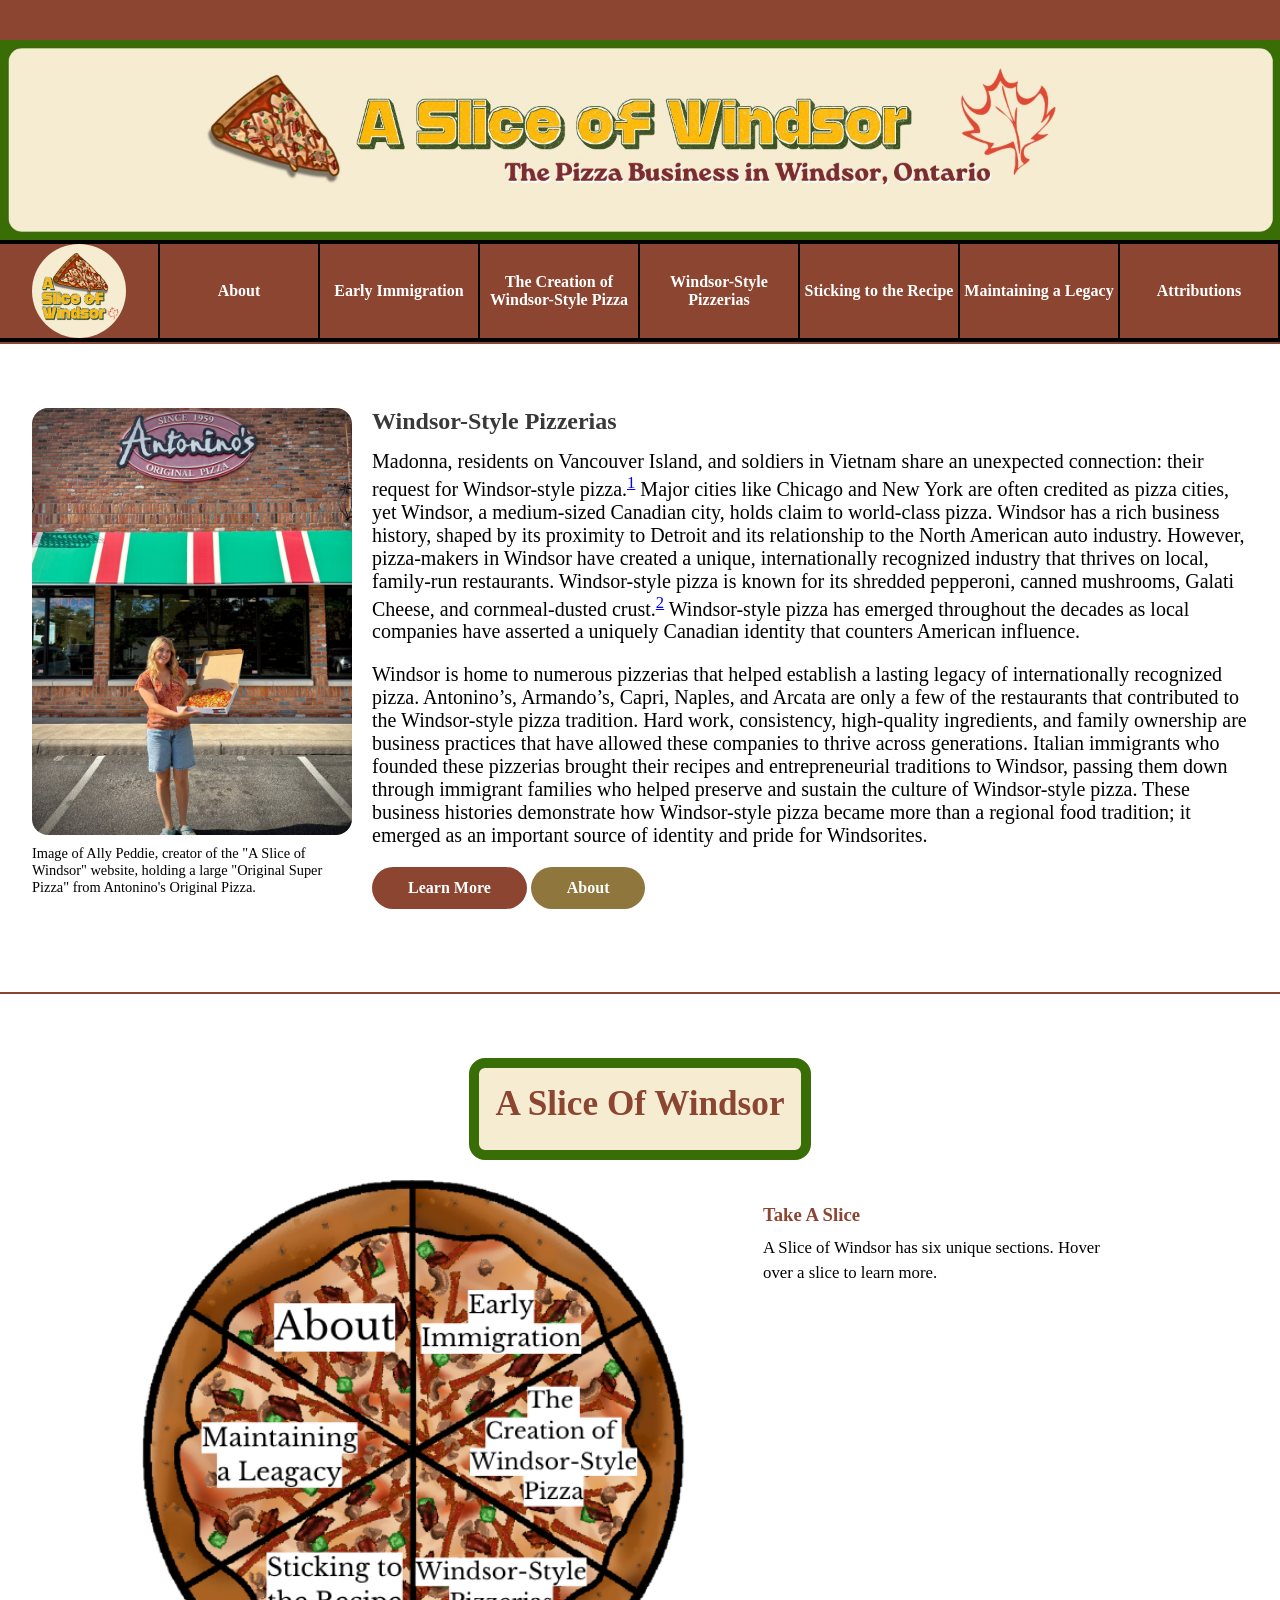
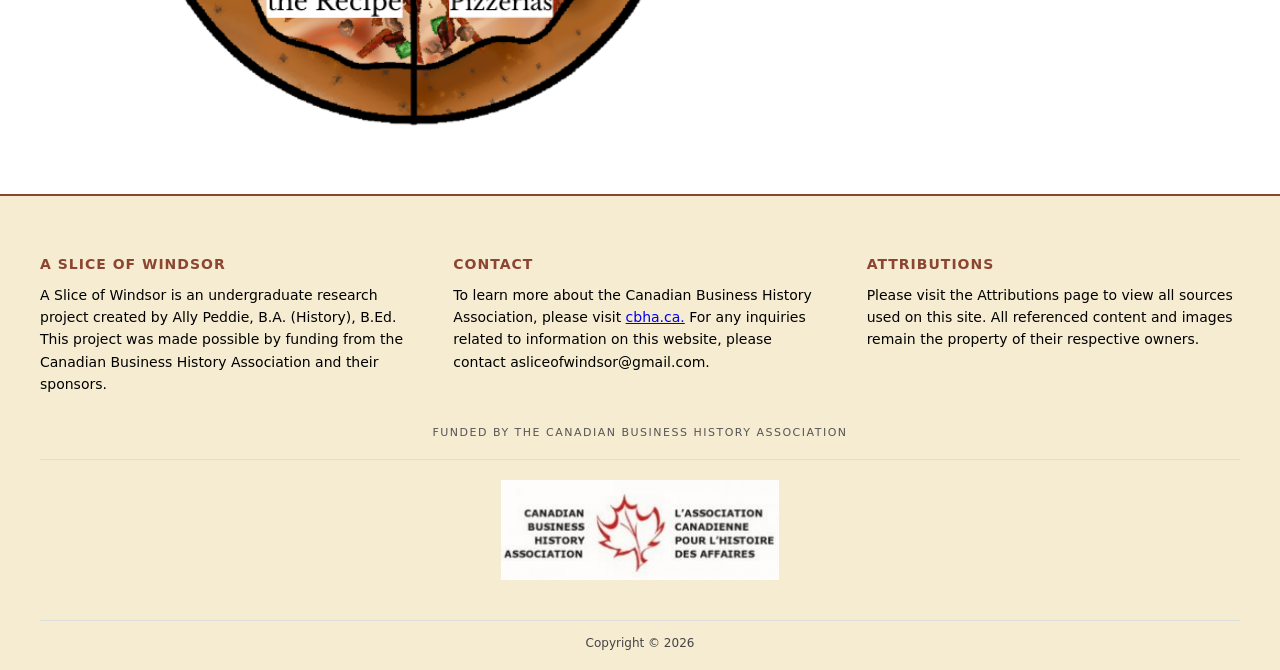
==== index.html @ 0c95266c "Revise project description in footer Updated project description for clarity and attribution." ====
<!DOCTYPE html>
<html lang="en">
<head>
    <meta charset="UTF-8">
    <meta name="viewport" content="width=device-width, initial-scale=1.0">
    <title>Slice of Windsor</title>
    <link rel="stylesheet" href="style.css">
</head>

<body>
 <header>
  <div class="top-spacer-bar"></div>

<img src="images/banner.jpeg" alt="Slice of Windsor Banner" class="banner-img">
 </header>

<nav class="site-header">
<ul>
<li>
    <a href="index.html" class="logo-link">
        <img src="images/Nav Logo.jpeg" alt="A Slice of Windsor Logo" class="nav-logo">
    </a>
</li>
            <li><a href="about.html">About</a></li>
            <li><a href="Early Immigration.html">Early Immigration</a></li>
            <li><a href="The Creation of Windsor-Style Pizza.html">The Creation of Windsor-Style Pizza</a></li>
            <li><a href="Windsor-Style Pizzerias.html">Windsor-Style Pizzerias</a></li>
            <li><a href="Sticking to the Recipe.html">Sticking to the Recipe</a></li>
            <li><a href="Maintaining a Legacy.html">Maintaining a Legacy</a></li>
            <li><a href="Attributions.html">Attributions</a></li>
</ul>
</nav>

<div class="header-line"></div>

<section class="intro-section">            
    <div class="flex-container">
<div class="image-column">
      <div class="image-block">
<img src="images/AllyPizza1.JPG"
alt="Ally Holding Pizza
class="side-image">

<p class="caption">
Image of Ally Peddie, creator of the "A Slice of Windsor" website, holding a large "Original Super Pizza" from Antonino's Original Pizza.
</p>
</div>
</div>
      
        <div class="text-container">
            <h2>Windsor-Style Pizzerias</h2>
                        <p>Madonna, residents on Vancouver Island, and soldiers in Vietnam share an unexpected connection: their request for Windsor-style pizza.<sup id="ref1"><a href="Attributions.html#footnote1">1</a></sup> Major cities like Chicago and New York are often credited as pizza cities, yet Windsor, a medium-sized Canadian city, holds claim to world-class pizza. Windsor has a rich business history, shaped by its proximity to Detroit and its relationship to the North American auto industry. However, pizza-makers in Windsor have created a unique, internationally recognized industry that thrives on local, family-run restaurants. Windsor-style pizza is known for its shredded pepperoni, canned mushrooms, Galati Cheese, and cornmeal-dusted crust.<sup id="ref2"><a href="Attributions.html#footnote2">2</a></sup>  Windsor-style pizza has emerged throughout the decades as local companies have asserted a uniquely Canadian identity that counters American influence.</p>

            <p>
               Windsor is home to numerous pizzerias that helped establish a lasting legacy of internationally recognized pizza. Antonino’s, Armando’s, Capri, Naples, and Arcata are only a few of the restaurants that contributed to the Windsor-style pizza tradition. Hard work, consistency, high-quality ingredients, and family ownership are business practices that have allowed these companies to thrive across generations. Italian immigrants who founded these pizzerias brought their recipes and entrepreneurial traditions to Windsor, passing them down through immigrant families who helped preserve and sustain the culture of Windsor-style pizza. These business histories demonstrate how Windsor-style pizza became more than a regional food tradition; it emerged as an important source of identity and pride for Windsorites.
            </p>
          <a href= "" class="cta-button">Learn More</a>
            <a href="#about" class="cta-button secondary">About</a>
        </div>
    </div>
</section>

<div class="header-line"></div>
 
<section>
    <div class="flex-container">
        <div class="interactive-pizza-container">
            <h2>A Slice Of Windsor</h2>
        </div>

<div class="pizza-layout">

  <!-- PIZZA -->
  <div class="pizza-container">

    <!-- Pizza Image -->
    <img src="images/Pizza interact.png" alt="Pizza" class="pizza-img">

   <!-- SVG Overlay -->
<svg class="pizza-overlay" viewBox="0 0 200 200" preserveAspectRatio="xMidYMid meet">

  <path class="slice" data-info="Early Immigration"
    d="M100 100 L100 0 A100 100 0 0 1 186 50 Z" />

  <path class="slice" data-info="The Creation of Windsor-Style Pizzas"
    d="M100 100 L186 50 A100 100 0 0 1 186 150 Z" />

  <path class="slice" data-info="Windsor-Style Pizzerias"
    d="M100 100 L186 150 A100 100 0 0 1 100 200 Z" />

  <path class="slice" data-info="Sticking to the Recipe"
    d="M100 100 L100 200 A100 100 0 0 1 14 150 Z" />

  <path class="slice" data-info="Maintaining a Legacy"
    d="M100 100 L14 150 A100 100 0 0 1 14 50 Z" />

  <path class="slice" data-info="About"
    d="M100 100 L14 50 A100 100 0 0 1 100 0 Z" />

</svg>
  </div>

<!-- INFO PANEL -->
<div class="info-panel">
  <h3 id="info-title">Take A Slice</h3>

  <p id="info-text">
    A Slice of Windsor has six unique sections. Hover over a slice to learn more.
  </p>

  <a id="info-button" href="#" class="cta-button" style="display:none;">
    Learn More
  </a>
</div>
</section>


<footer class="site-footer">

    <div class="footer-container">

        <!-- COLUMN 1 -->
        <div class="footer-column">
            <h4>A Slice of Windsor</h4>
            <p>
                A Slice of Windsor is an undergraduate research project created by Ally Peddie, B.A. (History), B.Ed. This project was made possible by funding from the Canadian Business History Association and their sponsors.
            </p>
        </div>
  <!-- COLUMN 3 -->
        <div class="footer-column">
            <h4>Contact</h4>
            <p>
              To learn more about the Canadian Business History Association, please visit <a href="https://www.cbha.ca/"> cbha.ca.</a> For any inquiries related to information on this website, please contact asliceofwindsor@gmail.com. 
            </p>
        </div>
        <!-- COLUMN 3 -->
        <div class="footer-column">
            <h4>Attributions</h4>
            <p>
          Please visit the Attributions page to view all sources used on this site. All referenced content and images remain the property of their respective owners.
            </p>
        </div>

    </div>

<div class="footer-funding">
    Funded by the Canadian Business History Association
</div>


<div class="footer-logos">

    <img src="images/CBHA.jpg" alt="Canadian Business History Association logo" class="footer-logo">


</div>

    <div class="footer-bottom">
        <p>Copyright © 2026</p>
    </div>

</footer>

<script>
const sliceContent = {
  "Early Immigration": {
    title: "Early Immigration",
    text: "In the late nineteenth and early twentieth centuries, Italian families came to Windsor in search of labour. These newcomers established tight-knit communities, family businesses, and shared traditions to survive economic uncertainty and discrimination.",
    link: "Early Immigration.html"
  },
  "The Creation of Windsor-Style Pizzas": {
    title: "The Creation of Windsor-Style Pizzas",
    text: "Prior to World War II Windosr had various Italian restaurants, clubs, and businesses. Some restaurants that were opened even served Pizza. However, it was not until after World War II that Italian immigration to Windsor rapidly increased. With the new wave of immigrants, a new industry was born.",
    link: "The Creation of Windsor-Style Pizza.html"
  },
  "Windsor-Style Pizzerias": {
    title: "Windsor-Style Pizzerias",
    text: "Following the success of Volcanos Pizzeria, many pizzerias appeared in Windsor. Some of the historic pizzerias in Windsor include Capri, Armando, Arcata, Naples, and Francos. The following section details the history of the pizza businesses that helped shape Windsor's pizza industry today. This section will detail the start of the businesses, who operated them, what made them unique, what contributed to their success, and their debated histories.",
  link: "Windsor-Style Pizzerias.html"
  },
  "Sticking to the Recipe": {
    title: "Sticking to the Recipe",
    text: "Large pizza chains often dominate local markets, but in Windsor, local pizzerias have resisted expansions for decades. “Sticking to the Recipe” explains how Windsor-style pizzerias compete in a market alongside multi-million-dollar corporations.",
    link: "Sticking to the Recipe.html"
  },
  "Maintaining a Legacy": {
    title: "Maintaining a Legacy",
    text: "Today, Windsor-style pizza represents more than food. It symbolizes family labour, cultural memory, and resistance to American commercial dominance in a border city.",
    link: "Maintaining a Legacy.html"
  },
  "About": {
    title: "About This Project",
    text: "A Slice of Windsor explores the history of the Windsor-style pizza industry. This page introduces the project's origins and explains what Windsor-style pizza is.",
    link: "about.html"
  }
};

const slices = document.querySelectorAll(".slice");
const infoTitle = document.getElementById("info-title");
const infoText = document.getElementById("info-text");
const infoButton = document.getElementById("info-button");

slices.forEach(slice => {
  slice.addEventListener("click", () => {
    const content = sliceContent[slice.dataset.info];
    if (content) {
      infoTitle.textContent = content.title;
      infoText.textContent = content.text;
      infoButton.href = content.link;
      infoButton.style.display = "inline-block";
    }
  });
});
</script>


</body>

</html>
---- style.css ----
@import url('https://fonts.googleapis.com/css2?family=Libre+Baskerville:ital,wght@0,400..700;1,400..700&display=swap');

/* =========================
   VARIABLES
========================= */
:root {
    --base-color: #ffffff; 
    --text-color: #000000;
    --primary-color: #8B4531;
    --secondary-color: #8f763c;
    --color-1: #ffffff;
}

/* =========================
   RESET
========================= */
* {
    margin: 0;
    padding: 0;
    box-sizing: border-box;
}

/* =========================
   GLOBAL
========================= */
html {
    font-family: 'Avenir', serif;
    color: var(--text-color);
}

body {
    margin: 0;        /* IMPORTANT: removes side gaps */
    padding: 0;
    background-color: #fff;
    text-align: left;
}

/* =========================
   FULL WIDTH HEADER SYSTEM
========================= */
header {
    width: 100%;
    margin: 0;
    padding: 0;

    border-radius: 0; /* prevents “boxed” look */
}

/* Banner FULL BLEED */

.banner-img {
    width: 100%;
    height: auto;
    display: block;
}




/* NAV FULL BLEED */
nav {
    width: 100vw;
    margin: 0;

    background-color: #8B4531;
    border-top: 4px solid black;
    border-bottom: 4px solid black;

    margin-left: calc(50% - 50vw);
}

nav ul {
    display: flex;
    flex-wrap: wrap;
    list-style: none;
    margin: 0;
    padding: 0;
    width: 100%;
}

nav li {
    flex: 1;
    display: flex;
    align-items: center;
    justify-content: center;

    border-right: 2px solid black;
}

nav li:first-child {
    margin-right: auto;
    font-weight: bold;
}

nav a {
    display: block;
    width: 100%;
    text-align: center;

    text-decoration: none;
    color: white;
    font-weight: 700;
}

nav a:hover {
    text-decoration: underline;
}

/* MOBILE NAV */
@media (max-width: 900px) {
    nav li {
        min-width: 100%;
        border-right: none;
        border-bottom: 2px solid black;
    }

    nav li:first-child {
        margin-right: 0;
    }
}

/* =========================
   MAIN LAYOUT CONTAINER
========================= */
header,
section {
    width: min(95em, 100%);
    margin: 2rem auto;
    padding: 2rem;

    background-color: var(--color-1);
    border-radius: 1em;
}

/* =========================
   FLEX LAYOUT BASE
========================= */
.flex-container {
    display: flex;
    flex-wrap: wrap;
    gap: 20px;
    align-items: flex-start;
    justify-content: center;
}

.text-container {
    flex: 1;
}

/* =========================
   TYPOGRAPHY
========================= */
h1 {
    font-size: 2.5rem;
    color: #393939
}

h2 {
    margin-bottom: 10px;
  font-family: 'Times', Times, serif;
  font-weight: bold;
  color: #393939;
}

.text-container p {
    margin: 0.75em 0 1em;
    font-size: 1.25rem;
}

/* =========================
   BUTTONS
========================= */
.cta-button {
    display: inline-block;
    text-decoration: none;

    color: white;
    background-color: var(--primary-color);

    padding: 0.75em 2.25em;
    border-radius: 5em;
    font-weight: 600;
}

.secondary {
    background-color: var(--secondary-color);
}

/* =========================
   IMAGE STYLES
========================= */
.side-image {
    width: 300px;
    height: auto;
}

/* =========================
   INTERACTIVE PIZZA
========================= */
.interactive-pizza-container {
    padding: 1em;
    background-color: #f6ecd2;
    border: 10px solid #396d05;
    border-radius: 1em;

    text-align: center;
}

.interactive-pizza-container h2 {
    font-size: 2.2rem;
    font-weight: 800;
    color: var(--primary-color);
}

/* SVG */
svg {
    display: block;
}

.slice {
    fill: rgba(255,255,255,0);
    stroke: transparent;
    cursor: pointer;

    transition: fill 0.25s ease, transform 0.25s ease;
    transform-box: fill-box;
    transform-origin: center;
}

.slice:hover {
    fill: rgba(255,255,255,0.311);
    transform: scale(1.03);
}

.slice-text {
    font-size: 10px;
    fill: #000;
    text-anchor: middle;
    pointer-events: none;
    font-weight: bold;
}

/* =========================
   PIZZA LAYOUT
========================= */
.pizza-layout {
    display: flex;
    justify-content: center;
    align-items: flex-start;
    gap: 3em;
    flex-wrap: nowrap;
}

.pizza-container {
    position: relative;
    width: 55vw;
    max-width: 550px;
    aspect-ratio: 1 / 1;
}

.pizza-img,
.pizza-overlay {
    position: absolute;
    inset: 0;
    width: 100%;
    height: 100%;
}

/* INFO PANEL */
.info-panel {
    flex: 0 1 400px;
    background-color: var(--color-2);
    padding: 1.5em;
    border-radius: 1em;
}

.info-panel h3 {
    margin-bottom: 0.5em;
    color: var(--primary-color);
}

.info-panel p {
    font-size: 1.05rem;
    line-height: 1.5;
}

/* =========================
   EARLY IMMIGRATION SECTION
========================= */
.Early-Immigration .side-image {
    width: 320px;
    border-radius: 1em;
}

.Early-Immigration .caption {
    font-size: 0.9rem;
    margin-top: 10px;
}

/* =========================
   IMAGE COLUMN SYSTEM
========================= */
.image-column {
    display: flex;
    flex-direction: column;
    align-items: flex-start;
    max-width: 320px;
}

.image-block {
    margin-bottom: 2em;
}

.image-block img {
    width: 100%;
    height: auto;
    display: block;
    border-radius: 1em;
}

.caption {
    margin-top: 10px;
    font-size: 0.9rem;
}

/* =========================
   FINAL SECTION OVERRIDES
========================= */
.final-section .flex-container {
    align-items: stretch;
    gap: 30px;
}

.final-section .text-container {
    justify-content: center;
}

.final-section .image-column {
    flex: 1.3;
    max-width: none;
}

/* =========================
   SECTION 10 LAYOUT
========================= */
.section10-container {
    display: flex;
    gap: 40px;
    align-items: flex-start;
}

.section10-container .text-container {
    flex: 1;
}

.section10-container .image-column {
    display: flex;
    flex-direction: row;
    gap: 25px;
    flex: 1.6;
    max-width: none;
}

.section10-container .image-block {
    flex: 1;
}

.section10-container .image-block img {
    width: 100%;
}

/* =========================
   FULL BLEED HEADER FIX
========================= */
header {
    width: 100vw;
    margin: 0;
    padding: 0;
    border-radius: 0;

    margin-left: calc(50% - 50vw);
}

.site-header {
    position: sticky;
    top: 0;
    z-index: 1000;
}
.intro-section {
    scroll-margin-top: 140px;
}
.scroll-spacer {
    height: 100px; /* match your sticky header height */
}
.scroll-spacer1 {
    height: 25px; /* match your sticky header height */
}
.header-line {
    height: 2px;
    background: #8B4531;
    width: 100%;
}

.site-footer {
    background-color: #f6ecd2;
    color: #000;
        padding: 60px 40px 20px;
    font-family: system-ui, -apple-system, "Segoe UI", Arial, sans-serif;
    border-top: 2px solid #8B4531;
}

.footer-container {
    display: flex;
    justify-content: space-between;
    gap: 40px;
    max-width: 1200px;
    margin: 0 auto;
    flex-wrap: wrap;
}

.footer-column {
    flex: 1;
    min-width: 220px;
}

.footer-column h4 {
    font-size: 14px;
    text-transform: uppercase;
    margin-bottom: 12px;
    letter-spacing: 1px;
    color: #8B4531;
}

.footer-column p {
    font-size: 14px;
    line-height: 1.6;
}

.footer-column ul {
    list-style: none;
    padding: 0;
}

.footer-column ul li {
    margin-bottom: 8px;
}

.footer-column ul li a {
    text-decoration: none;
    color: #000;
    font-size: 14px;
}

.footer-column ul li a:hover {
    text-decoration: underline;
}

.footer-bottom {
    text-align: center;
    margin-top: 40px;
    font-size: 12px;
    color: #444;
    border-top: 1px solid #ddd;
    padding-top: 15px;
}
.footer-funding {
    text-align: center;
    font-size: 11px;
    letter-spacing: 1.5px;
    text-transform: uppercase;
    color: #555;
    margin-top: 30px;
}

.footer-logos {
    display: flex;
    justify-content: center;
    align-items: center;
    gap: 40px;
    margin-top: 20px;
    padding-top: 20px;
    border-top: 1px solid #ddd;
    flex-wrap: wrap;
}

.footer-logo {
    height: 100px;
    width: auto;
    object-fit: contain;
    opacity: 0.9;
    transition: opacity 0.2s ease;
}

.footer-logo:hover {
    opacity: 1;
}
/* Logo inside navbar */
.logo-link {
    display: flex;
    align-items: center;
    justify-content: center;
    gap: 10px;
}

.nav-logo{
    width: 94px;
    height: 94px;
    border-radius: 50%;
    object-fit: cover;
    display: block;
}
.section-nav {
    display: flex;
    justify-content: center;
    gap: 20px;
    margin-top: 40px;
}

.cta-button {
    display: inline-block;
    text-align: center;
}
.top-spacer-bar {
    width: 100%;
    height: 40px;              /* adjust thickness */
    background-color: #8B4531; /* or your theme colour */
}
.spacer-bar {
    width: 100%;
    height: 40px;              /* adjust thickness */
}
.pdf-button {
  display: inline-block;
  padding: 10px 16px;
  background-color: #8b0000;
  color: white;
  text-decoration: none;
  border-radius: 6px;
  font-weight: bold;
}

.pdf-button:hover {
  background-color: #a00000;
}
.bibliography {
  max-width: 900px;
  line-height: 1.6;
}

.bibliography-item {
  margin-bottom: 10px;
  padding-left: 1.5em;
  text-indent: -1.5em; /* hanging indent */
}
.video-section {
    max-width: 1000px;
    margin: 50px auto;
    padding: 20px;
    text-align: center;
}

.feature-video {
    width: 100%;
    max-width: 900px;
    height: auto;
    border-radius: 10px;
    box-shadow: 0 4px 12px rgba(0,0,0,0.2);
}

.video-caption {
    margin-top: 15px;
    font-style: italic;
}
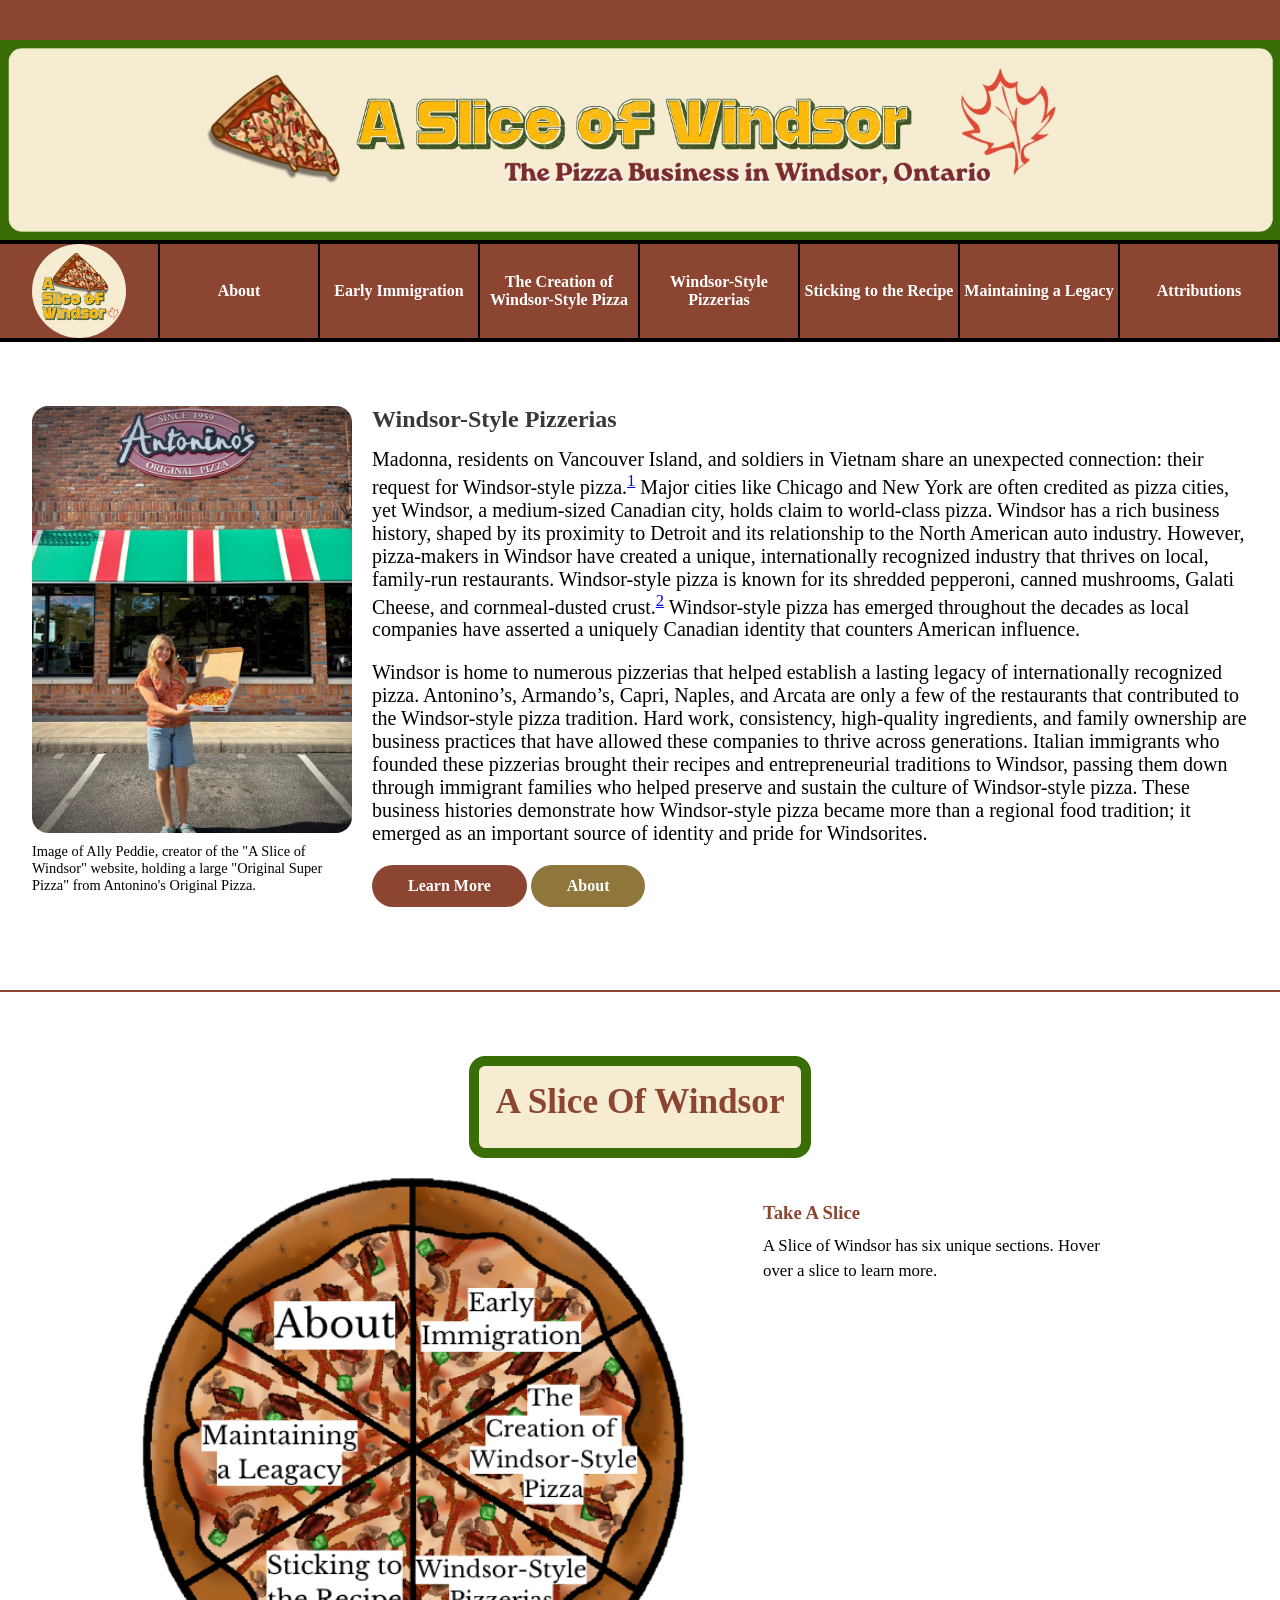
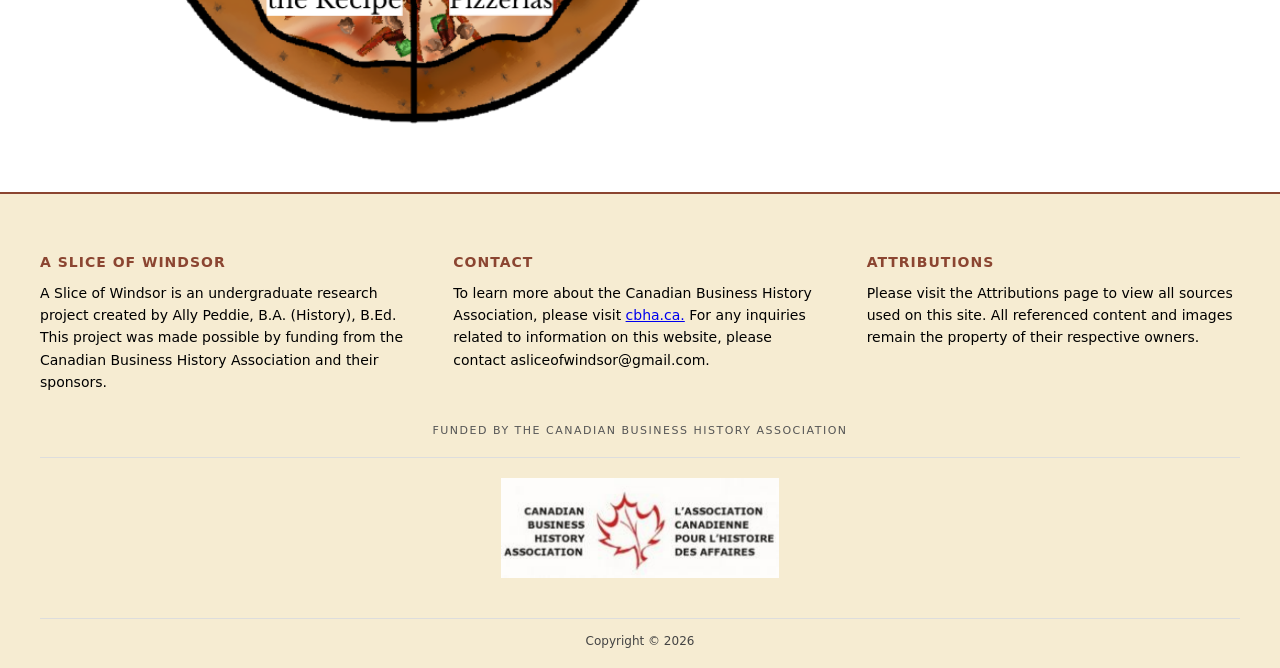
==== commit ce6dfaf0: "Refactor HTML structure and add body class" ====
--- a/index.html
+++ b/index.html
@@ -7,12 +7,16 @@
     <link rel="stylesheet" href="style.css">
 </head>
 
-<body>
- <header>
-  <div class="top-spacer-bar"></div>
-
-<img src="images/banner.jpeg" alt="Slice of Windsor Banner" class="banner-img">
- </header>
+<body class="Early-Immigration">
+
+<!-- TOP SPACER BAR -->
+<div class="top-spacer-bar"></div>
+
+<!-- HEADER -->
+<header>
+    <img src="images/banner.jpeg" alt="Slice of Windsor Banner" class="banner-img">
+</header>
+
 
 <nav class="site-header">
 <ul>
@@ -31,7 +35,6 @@
 </ul>
 </nav>
 
-<div class="header-line"></div>
 
 <section class="intro-section">            
     <div class="flex-container">
--- a/style.css
+++ b/style.css
@@ -106,16 +106,40 @@
     text-decoration: underline;
 }
 
-/* MOBILE NAV */
 @media (max-width: 900px) {
+
+    .site-header {
+        position: static;
+    }
+
+    nav ul {
+        display: flex;
+        flex-wrap: nowrap;
+        overflow-x: auto;
+        overflow-y: hidden;
+        width: 100%;
+        -webkit-overflow-scrolling: touch;
+    }
+
     nav li {
-        min-width: 100%;
-        border-right: none;
-        border-bottom: 2px solid black;
+        flex: 0 0 auto;
+        min-width: auto;
+        border-right: 2px solid black;
+        border-bottom: none;
+        white-space: nowrap;
     }
 
     nav li:first-child {
         margin-right: 0;
+    }
+
+    nav a {
+        padding: 10px 14px;
+    }
+
+    .nav-logo {
+        width: 70px;
+        height: 70px;
     }
 }
 
@@ -385,6 +409,12 @@
     position: sticky;
     top: 0;
     z-index: 1000;
+}
+ 
+@media (max-width: 900px) {
+    .site-header {
+        position: static;
+    }
 }
 .intro-section {
     scroll-margin-top: 140px;
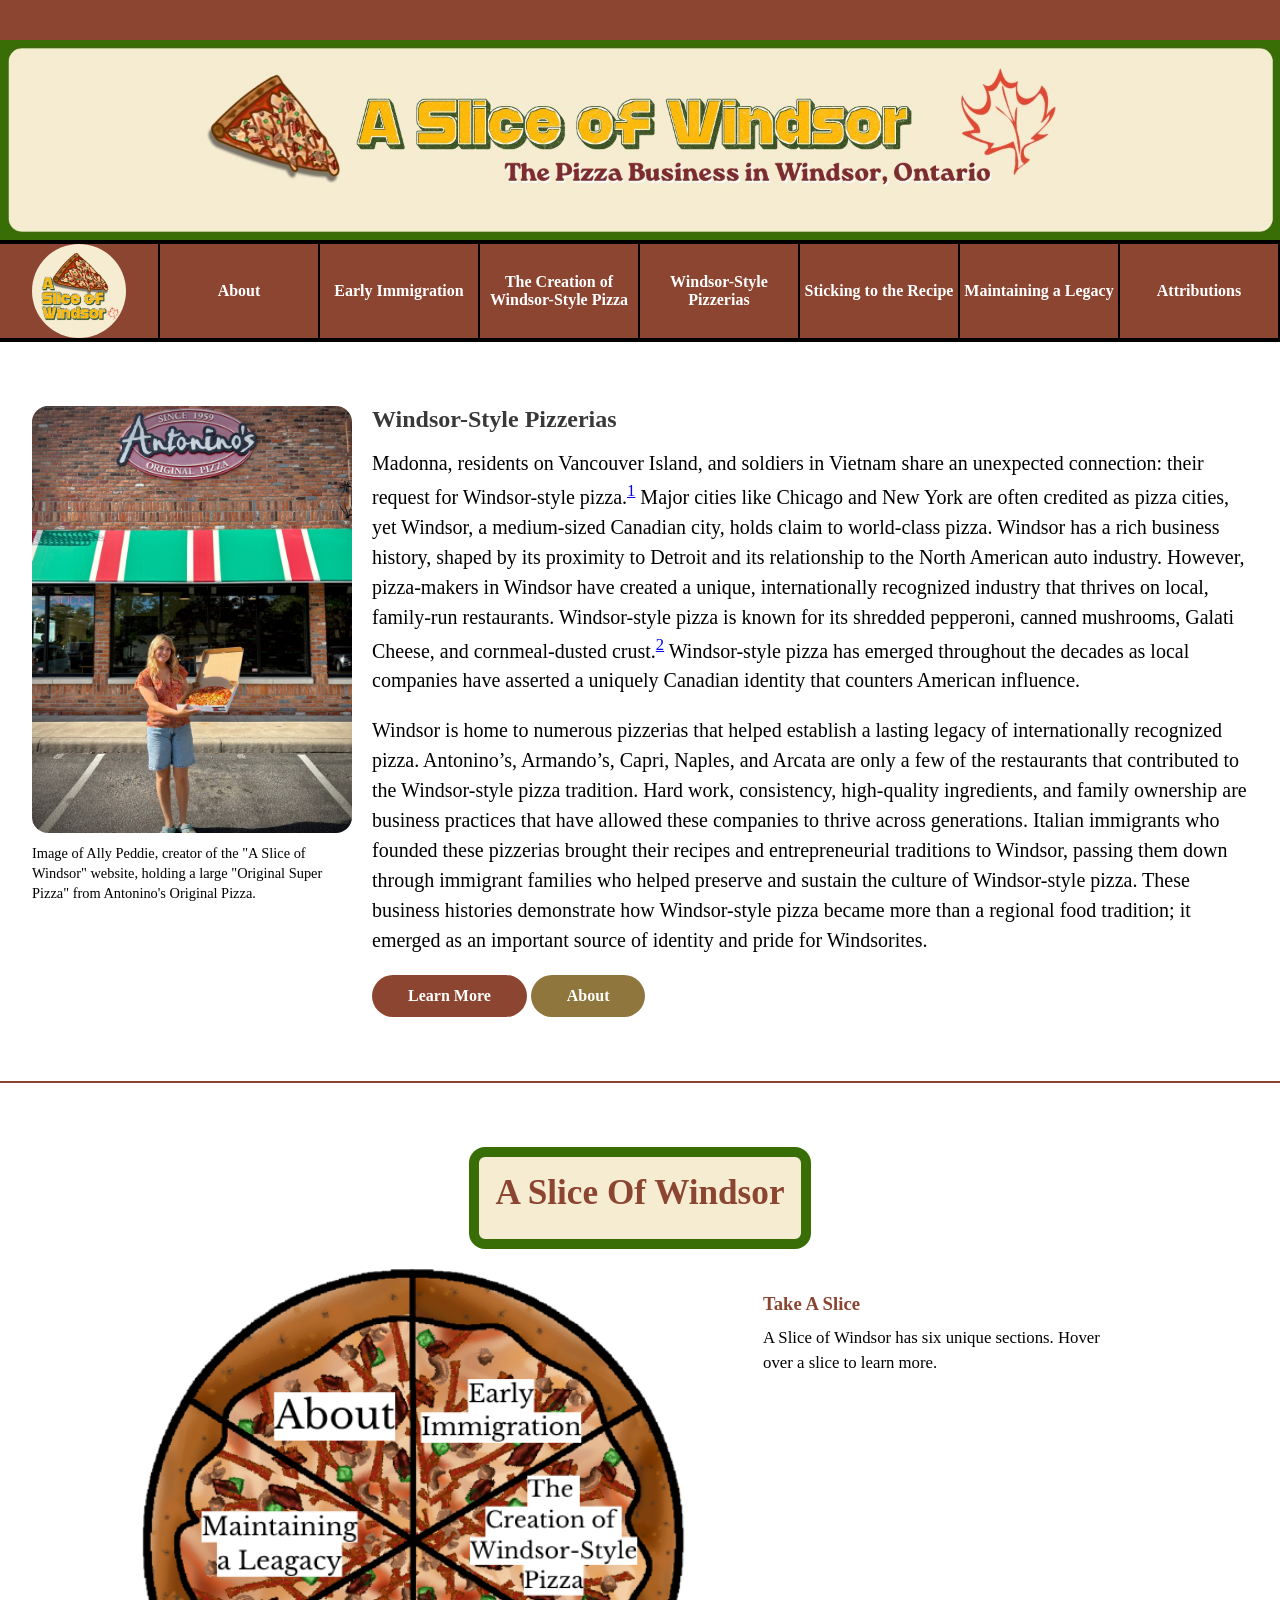
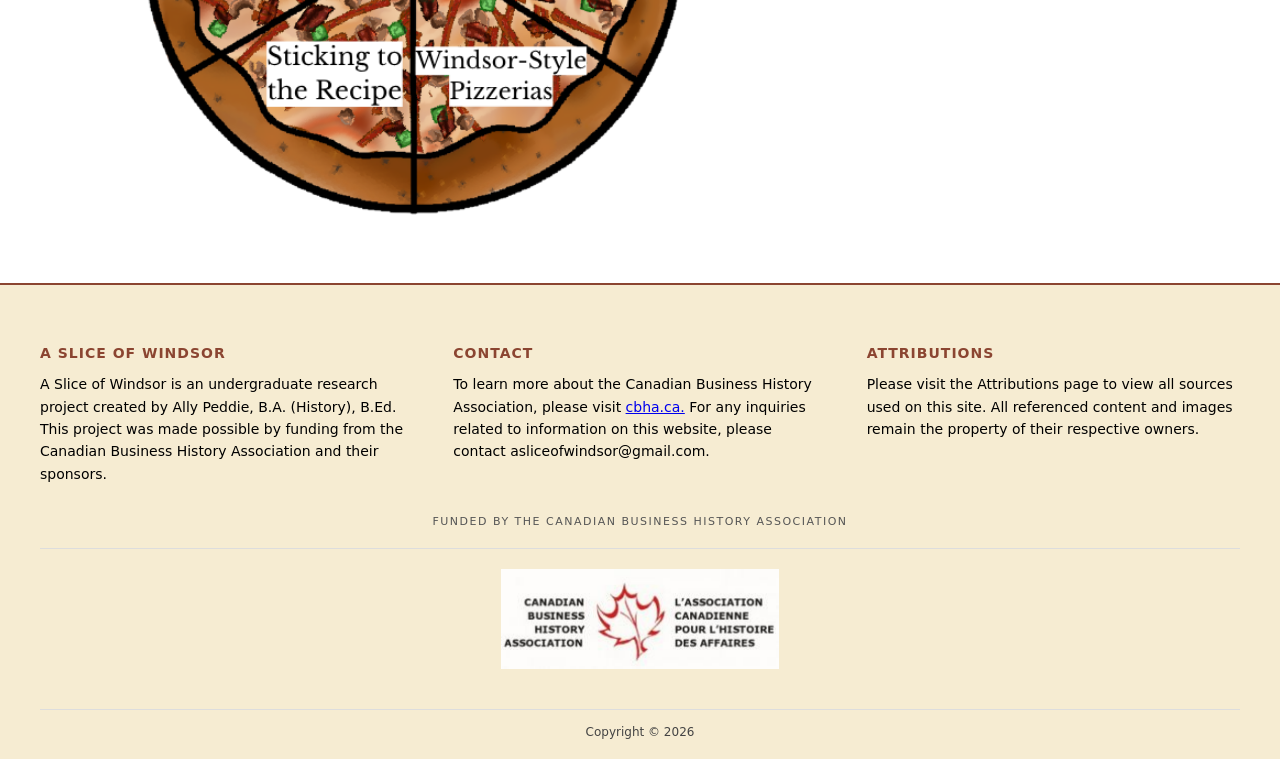
==== commit 7c4e9b66: "Adjust viewport scale in index.html" ====
--- a/index.html
+++ b/index.html
@@ -2,7 +2,7 @@
 <html lang="en">
 <head>
     <meta charset="UTF-8">
-    <meta name="viewport" content="width=device-width, initial-scale=1.0">
+    <meta name="viewport" content="width=device-width, initial-scale=0.5">
     <title>Slice of Windsor</title>
     <link rel="stylesheet" href="style.css">
 </head>
--- a/style.css
+++ b/style.css
@@ -29,7 +29,7 @@
 }
 
 body {
-    margin: 0;        /* IMPORTANT: removes side gaps */
+    margin: 0;
     padding: 0;
     background-color: #fff;
     text-align: left;
@@ -42,27 +42,28 @@
     width: 100%;
     margin: 0;
     padding: 0;
-
-    border-radius: 0; /* prevents “boxed” look */
-}
-
-/* Banner FULL BLEED */
-
+    border-radius: 0;
+}
+
+/* =========================
+   BANNER FULL BLEED
+========================= */
 .banner-img {
     width: 100%;
     height: auto;
     display: block;
 }
 
-
-
-
-/* NAV FULL BLEED */
+/* =========================
+   NAV FULL BLEED
+   ORIGINAL FORMAT PRESERVED
+========================= */
 nav {
     width: 100vw;
     margin: 0;
 
     background-color: #8B4531;
+
     border-top: 4px solid black;
     border-bottom: 4px solid black;
 
@@ -72,14 +73,18 @@
 nav ul {
     display: flex;
     flex-wrap: wrap;
+
     list-style: none;
+
     margin: 0;
     padding: 0;
+
     width: 100%;
 }
 
 nav li {
     flex: 1;
+
     display: flex;
     align-items: center;
     justify-content: center;
@@ -95,6 +100,7 @@
 nav a {
     display: block;
     width: 100%;
+
     text-align: center;
 
     text-decoration: none;
@@ -106,425 +112,18 @@
     text-decoration: underline;
 }
 
-@media (max-width: 900px) {
-
-    .site-header {
-        position: static;
-    }
-
-    nav ul {
-        display: flex;
-        flex-wrap: nowrap;
-        overflow-x: auto;
-        overflow-y: hidden;
-        width: 100%;
-        -webkit-overflow-scrolling: touch;
-    }
-
-    nav li {
-        flex: 0 0 auto;
-        min-width: auto;
-        border-right: 2px solid black;
-        border-bottom: none;
-        white-space: nowrap;
-    }
-
-    nav li:first-child {
-        margin-right: 0;
-    }
-
-    nav a {
-        padding: 10px 14px;
-    }
-
-    .nav-logo {
-        width: 70px;
-        height: 70px;
-    }
-}
-
-/* =========================
-   MAIN LAYOUT CONTAINER
-========================= */
-header,
-section {
-    width: min(95em, 100%);
-    margin: 2rem auto;
-    padding: 2rem;
-
-    background-color: var(--color-1);
-    border-radius: 1em;
-}
-
-/* =========================
-   FLEX LAYOUT BASE
-========================= */
-.flex-container {
-    display: flex;
-    flex-wrap: wrap;
-    gap: 20px;
-    align-items: flex-start;
-    justify-content: center;
-}
-
-.text-container {
-    flex: 1;
-}
-
-/* =========================
-   TYPOGRAPHY
-========================= */
-h1 {
-    font-size: 2.5rem;
-    color: #393939
-}
-
-h2 {
-    margin-bottom: 10px;
-  font-family: 'Times', Times, serif;
-  font-weight: bold;
-  color: #393939;
-}
-
-.text-container p {
-    margin: 0.75em 0 1em;
-    font-size: 1.25rem;
-}
-
-/* =========================
-   BUTTONS
-========================= */
-.cta-button {
-    display: inline-block;
-    text-decoration: none;
-
-    color: white;
-    background-color: var(--primary-color);
-
-    padding: 0.75em 2.25em;
-    border-radius: 5em;
-    font-weight: 600;
-}
-
-.secondary {
-    background-color: var(--secondary-color);
-}
-
-/* =========================
-   IMAGE STYLES
-========================= */
-.side-image {
-    width: 300px;
-    height: auto;
-}
-
-/* =========================
-   INTERACTIVE PIZZA
-========================= */
-.interactive-pizza-container {
-    padding: 1em;
-    background-color: #f6ecd2;
-    border: 10px solid #396d05;
-    border-radius: 1em;
-
-    text-align: center;
-}
-
-.interactive-pizza-container h2 {
-    font-size: 2.2rem;
-    font-weight: 800;
-    color: var(--primary-color);
-}
-
-/* SVG */
-svg {
-    display: block;
-}
-
-.slice {
-    fill: rgba(255,255,255,0);
-    stroke: transparent;
-    cursor: pointer;
-
-    transition: fill 0.25s ease, transform 0.25s ease;
-    transform-box: fill-box;
-    transform-origin: center;
-}
-
-.slice:hover {
-    fill: rgba(255,255,255,0.311);
-    transform: scale(1.03);
-}
-
-.slice-text {
-    font-size: 10px;
-    fill: #000;
-    text-anchor: middle;
-    pointer-events: none;
-    font-weight: bold;
-}
-
-/* =========================
-   PIZZA LAYOUT
-========================= */
-.pizza-layout {
-    display: flex;
-    justify-content: center;
-    align-items: flex-start;
-    gap: 3em;
-    flex-wrap: nowrap;
-}
-
-.pizza-container {
-    position: relative;
-    width: 55vw;
-    max-width: 550px;
-    aspect-ratio: 1 / 1;
-}
-
-.pizza-img,
-.pizza-overlay {
-    position: absolute;
-    inset: 0;
-    width: 100%;
-    height: 100%;
-}
-
-/* INFO PANEL */
-.info-panel {
-    flex: 0 1 400px;
-    background-color: var(--color-2);
-    padding: 1.5em;
-    border-radius: 1em;
-}
-
-.info-panel h3 {
-    margin-bottom: 0.5em;
-    color: var(--primary-color);
-}
-
-.info-panel p {
-    font-size: 1.05rem;
-    line-height: 1.5;
-}
-
-/* =========================
-   EARLY IMMIGRATION SECTION
-========================= */
-.Early-Immigration .side-image {
-    width: 320px;
-    border-radius: 1em;
-}
-
-.Early-Immigration .caption {
-    font-size: 0.9rem;
-    margin-top: 10px;
-}
-
-/* =========================
-   IMAGE COLUMN SYSTEM
-========================= */
-.image-column {
-    display: flex;
-    flex-direction: column;
-    align-items: flex-start;
-    max-width: 320px;
-}
-
-.image-block {
-    margin-bottom: 2em;
-}
-
-.image-block img {
-    width: 100%;
-    height: auto;
-    display: block;
-    border-radius: 1em;
-}
-
-.caption {
-    margin-top: 10px;
-    font-size: 0.9rem;
-}
-
-/* =========================
-   FINAL SECTION OVERRIDES
-========================= */
-.final-section .flex-container {
-    align-items: stretch;
-    gap: 30px;
-}
-
-.final-section .text-container {
-    justify-content: center;
-}
-
-.final-section .image-column {
-    flex: 1.3;
-    max-width: none;
-}
-
-/* =========================
-   SECTION 10 LAYOUT
-========================= */
-.section10-container {
-    display: flex;
-    gap: 40px;
-    align-items: flex-start;
-}
-
-.section10-container .text-container {
-    flex: 1;
-}
-
-.section10-container .image-column {
-    display: flex;
-    flex-direction: row;
-    gap: 25px;
-    flex: 1.6;
-    max-width: none;
-}
-
-.section10-container .image-block {
-    flex: 1;
-}
-
-.section10-container .image-block img {
-    width: 100%;
-}
-
-/* =========================
-   FULL BLEED HEADER FIX
-========================= */
-header {
-    width: 100vw;
-    margin: 0;
-    padding: 0;
-    border-radius: 0;
-
-    margin-left: calc(50% - 50vw);
-}
-
+/* =========================
+   STICKY NAV
+========================= */
 .site-header {
     position: sticky;
     top: 0;
     z-index: 1000;
 }
- 
-@media (max-width: 900px) {
-    .site-header {
-        position: static;
-    }
-}
-.intro-section {
-    scroll-margin-top: 140px;
-}
-.scroll-spacer {
-    height: 100px; /* match your sticky header height */
-}
-.scroll-spacer1 {
-    height: 25px; /* match your sticky header height */
-}
-.header-line {
-    height: 2px;
-    background: #8B4531;
-    width: 100%;
-}
-
-.site-footer {
-    background-color: #f6ecd2;
-    color: #000;
-        padding: 60px 40px 20px;
-    font-family: system-ui, -apple-system, "Segoe UI", Arial, sans-serif;
-    border-top: 2px solid #8B4531;
-}
-
-.footer-container {
-    display: flex;
-    justify-content: space-between;
-    gap: 40px;
-    max-width: 1200px;
-    margin: 0 auto;
-    flex-wrap: wrap;
-}
-
-.footer-column {
-    flex: 1;
-    min-width: 220px;
-}
-
-.footer-column h4 {
-    font-size: 14px;
-    text-transform: uppercase;
-    margin-bottom: 12px;
-    letter-spacing: 1px;
-    color: #8B4531;
-}
-
-.footer-column p {
-    font-size: 14px;
-    line-height: 1.6;
-}
-
-.footer-column ul {
-    list-style: none;
-    padding: 0;
-}
-
-.footer-column ul li {
-    margin-bottom: 8px;
-}
-
-.footer-column ul li a {
-    text-decoration: none;
-    color: #000;
-    font-size: 14px;
-}
-
-.footer-column ul li a:hover {
-    text-decoration: underline;
-}
-
-.footer-bottom {
-    text-align: center;
-    margin-top: 40px;
-    font-size: 12px;
-    color: #444;
-    border-top: 1px solid #ddd;
-    padding-top: 15px;
-}
-.footer-funding {
-    text-align: center;
-    font-size: 11px;
-    letter-spacing: 1.5px;
-    text-transform: uppercase;
-    color: #555;
-    margin-top: 30px;
-}
-
-.footer-logos {
-    display: flex;
-    justify-content: center;
-    align-items: center;
-    gap: 40px;
-    margin-top: 20px;
-    padding-top: 20px;
-    border-top: 1px solid #ddd;
-    flex-wrap: wrap;
-}
-
-.footer-logo {
-    height: 100px;
-    width: auto;
-    object-fit: contain;
-    opacity: 0.9;
-    transition: opacity 0.2s ease;
-}
-
-.footer-logo:hover {
-    opacity: 1;
-}
-/* Logo inside navbar */
+
+/* =========================
+   NAV LOGO
+========================= */
 .logo-link {
     display: flex;
     align-items: center;
@@ -532,72 +131,774 @@
     gap: 10px;
 }
 
-.nav-logo{
+.nav-logo {
     width: 94px;
     height: 94px;
+
     border-radius: 50%;
     object-fit: cover;
+
     display: block;
 }
-.section-nav {
-    display: flex;
+
+/* =========================
+   MAIN LAYOUT CONTAINER
+========================= */
+section {
+    width: min(95em, 100%);
+
+    margin: 2rem auto;
+    padding: 2rem;
+
+    background-color: var(--color-1);
+
+    border-radius: 1em;
+}
+
+/* =========================
+   FLEX LAYOUT BASE
+========================= */
+.flex-container {
+    display: flex;
+    flex-wrap: wrap;
+
+    gap: 20px;
+
+    align-items: flex-start;
     justify-content: center;
-    gap: 20px;
-    margin-top: 40px;
-}
-
+}
+
+.text-container {
+    flex: 1;
+    min-width: 0;
+}
+
+/* =========================
+   TYPOGRAPHY
+========================= */
+h1 {
+    font-size: 2.5rem;
+    color: #393939;
+}
+
+h2 {
+    margin-bottom: 10px;
+
+    font-family: 'Times', Times, serif;
+    font-weight: bold;
+
+    color: #393939;
+}
+
+.text-container p {
+    margin: 0.75em 0 1em;
+
+    font-size: 1.25rem;
+    line-height: 1.5;
+}
+
+/* =========================
+   BUTTONS
+========================= */
 .cta-button {
     display: inline-block;
+
+    text-decoration: none;
     text-align: center;
-}
+
+    color: white;
+    background-color: var(--primary-color);
+
+    padding: 0.75em 2.25em;
+
+    border-radius: 5em;
+
+    font-weight: 600;
+}
+
+.secondary {
+    background-color: var(--secondary-color);
+}
+
+/* =========================
+   IMAGE STYLES
+========================= */
+.side-image {
+    width: 300px;
+    max-width: 100%;
+    height: auto;
+}
+
+/* =========================
+   INTERACTIVE PIZZA
+========================= */
+.interactive-pizza-container {
+    padding: 1em;
+
+    background-color: #f6ecd2;
+
+    border: 10px solid #396d05;
+    border-radius: 1em;
+
+    text-align: center;
+}
+
+.interactive-pizza-container h2 {
+    font-size: 2.2rem;
+    font-weight: 800;
+
+    color: var(--primary-color);
+}
+
+/* =========================
+   SVG
+========================= */
+svg {
+    display: block;
+}
+
+.slice {
+    fill: rgba(255,255,255,0);
+    stroke: transparent;
+
+    cursor: pointer;
+
+    transition: fill 0.25s ease, transform 0.25s ease;
+
+    transform-box: fill-box;
+    transform-origin: center;
+}
+
+.slice:hover {
+    fill: rgba(255,255,255,0.311);
+
+    transform: scale(1.03);
+}
+
+.slice-text {
+    font-size: 10px;
+
+    fill: #000;
+
+    text-anchor: middle;
+
+    pointer-events: none;
+
+    font-weight: bold;
+}
+
+/* =========================
+   PIZZA LAYOUT
+========================= */
+.pizza-layout {
+    display: flex;
+
+    justify-content: center;
+    align-items: flex-start;
+
+    gap: 3em;
+
+    flex-wrap: nowrap;
+}
+
+.pizza-container {
+    position: relative;
+
+    width: 55vw;
+    max-width: 550px;
+
+    aspect-ratio: 1 / 1;
+}
+
+.pizza-img,
+.pizza-overlay {
+    position: absolute;
+
+    inset: 0;
+
+    width: 100%;
+    height: 100%;
+}
+
+/* =========================
+   INFO PANEL
+========================= */
+.info-panel {
+    flex: 0 1 400px;
+
+    padding: 1.5em;
+
+    border-radius: 1em;
+}
+
+.info-panel h3 {
+    margin-bottom: 0.5em;
+
+    color: var(--primary-color);
+}
+
+.info-panel p {
+    font-size: 1.05rem;
+
+    line-height: 1.5;
+}
+
+/* =========================
+   EARLY IMMIGRATION SECTION
+========================= */
+.Early-Immigration .side-image {
+    width: 320px;
+    max-width: 100%;
+
+    border-radius: 1em;
+}
+
+.Early-Immigration .caption {
+    font-size: 0.9rem;
+
+    margin-top: 10px;
+}
+
+/* =========================
+   IMAGE COLUMN SYSTEM
+========================= */
+.image-column {
+    display: flex;
+
+    flex-direction: column;
+
+    align-items: flex-start;
+
+    max-width: 320px;
+}
+
+.image-block {
+    margin-bottom: 2em;
+
+    max-width: 100%;
+}
+
+.image-block img {
+    width: 100%;
+    max-width: 100%;
+
+    height: auto;
+
+    display: block;
+
+    border-radius: 1em;
+}
+
+.caption {
+    margin-top: 10px;
+
+    font-size: 0.9rem;
+
+    line-height: 1.4;
+}
+
+/* =========================
+   FINAL SECTION OVERRIDES
+========================= */
+.final-section .flex-container {
+    align-items: stretch;
+
+    gap: 30px;
+}
+
+.final-section .text-container {
+    justify-content: center;
+}
+
+.final-section .image-column {
+    flex: 1.3;
+
+    max-width: none;
+}
+
+/* =========================
+   SECTION 10 LAYOUT
+========================= */
+.section10-container {
+    display: flex;
+
+    gap: 40px;
+
+    align-items: flex-start;
+}
+
+.section10-container .text-container {
+    flex: 1;
+}
+
+.section10-container .image-column {
+    display: flex;
+
+    flex-direction: row;
+
+    gap: 25px;
+
+    flex: 1.6;
+
+    max-width: none;
+}
+
+.section10-container .image-block {
+    flex: 1;
+}
+
+.section10-container .image-block img {
+    width: 100%;
+}
+
+/* =========================
+   SCROLL SETTINGS
+========================= */
+.intro-section {
+    scroll-margin-top: 140px;
+}
+
+.scroll-spacer {
+    height: 100px;
+}
+
+.scroll-spacer1 {
+    height: 25px;
+}
+
+/* =========================
+   HEADER LINE
+========================= */
+.header-line {
+    height: 2px;
+
+    background: #8B4531;
+
+    width: 100%;
+}
+
+/* =========================
+   FOOTER
+========================= */
+.site-footer {
+    background-color: #f6ecd2;
+
+    color: #000;
+
+    padding: 60px 40px 20px;
+
+    font-family: system-ui, -apple-system, "Segoe UI", Arial, sans-serif;
+
+    border-top: 2px solid #8B4531;
+}
+
+.footer-container {
+    display: flex;
+
+    justify-content: space-between;
+
+    gap: 40px;
+
+    max-width: 1200px;
+
+    margin: 0 auto;
+
+    flex-wrap: wrap;
+}
+
+.footer-column {
+    flex: 1;
+
+    min-width: 220px;
+}
+
+.footer-column h4 {
+    font-size: 14px;
+
+    text-transform: uppercase;
+
+    margin-bottom: 12px;
+
+    letter-spacing: 1px;
+
+    color: #8B4531;
+}
+
+.footer-column p {
+    font-size: 14px;
+
+    line-height: 1.6;
+}
+
+.footer-column ul {
+    list-style: none;
+
+    padding: 0;
+}
+
+.footer-column ul li {
+    margin-bottom: 8px;
+}
+
+.footer-column ul li a {
+    text-decoration: none;
+
+    color: #000;
+
+    font-size: 14px;
+}
+
+.footer-column ul li a:hover {
+    text-decoration: underline;
+}
+
+/* =========================
+   FOOTER BOTTOM
+========================= */
+.footer-bottom {
+    text-align: center;
+
+    margin-top: 40px;
+
+    font-size: 12px;
+
+    color: #444;
+
+    border-top: 1px solid #ddd;
+
+    padding-top: 15px;
+}
+
+.footer-funding {
+    text-align: center;
+
+    font-size: 11px;
+
+    letter-spacing: 1.5px;
+
+    text-transform: uppercase;
+
+    color: #555;
+
+    margin-top: 30px;
+}
+
+.footer-logos {
+    display: flex;
+
+    justify-content: center;
+    align-items: center;
+
+    gap: 40px;
+
+    margin-top: 20px;
+
+    padding-top: 20px;
+
+    border-top: 1px solid #ddd;
+
+    flex-wrap: wrap;
+}
+
+.footer-logo {
+    height: 100px;
+
+    width: auto;
+
+    max-width: 100%;
+
+    object-fit: contain;
+
+    opacity: 0.9;
+
+    transition: opacity 0.2s ease;
+}
+
+.footer-logo:hover {
+    opacity: 1;
+}
+
+/* =========================
+   SECTION NAV
+========================= */
+.section-nav {
+    display: flex;
+
+    justify-content: center;
+
+    gap: 20px;
+
+    margin-top: 40px;
+}
+
+/* =========================
+   CTA BUTTON
+========================= */
+.cta-button {
+    display: inline-block;
+
+    text-align: center;
+}
+
+/* =========================
+   TOP SPACER BAR
+========================= */
 .top-spacer-bar {
     width: 100%;
-    height: 40px;              /* adjust thickness */
-    background-color: #8B4531; /* or your theme colour */
-}
+
+    height: 40px;
+
+    background-color: #8B4531;
+}
+
 .spacer-bar {
     width: 100%;
-    height: 40px;              /* adjust thickness */
-}
+
+    height: 40px;
+}
+
+/* =========================
+   PDF BUTTON
+========================= */
 .pdf-button {
-  display: inline-block;
-  padding: 10px 16px;
-  background-color: #8b0000;
-  color: white;
-  text-decoration: none;
-  border-radius: 6px;
-  font-weight: bold;
+    display: inline-block;
+
+    padding: 10px 16px;
+
+    background-color: #8b0000;
+
+    color: white;
+
+    text-decoration: none;
+
+    border-radius: 6px;
+
+    font-weight: bold;
 }
 
 .pdf-button:hover {
-  background-color: #a00000;
-}
+    background-color: #a00000;
+}
+
+/* =========================
+   BIBLIOGRAPHY
+========================= */
 .bibliography {
-  max-width: 900px;
-  line-height: 1.6;
+    max-width: 900px;
+
+    line-height: 1.6;
 }
 
 .bibliography-item {
-  margin-bottom: 10px;
-  padding-left: 1.5em;
-  text-indent: -1.5em; /* hanging indent */
-}
+    margin-bottom: 10px;
+
+    padding-left: 1.5em;
+
+    text-indent: -1.5em;
+}
+
+/* =========================
+   VIDEO
+========================= */
 .video-section {
     max-width: 1000px;
+
     margin: 50px auto;
+
     padding: 20px;
+
     text-align: center;
 }
 
 .feature-video {
     width: 100%;
+
     max-width: 900px;
+
     height: auto;
+
     border-radius: 10px;
+
     box-shadow: 0 4px 12px rgba(0,0,0,0.2);
 }
 
 .video-caption {
     margin-top: 15px;
+
     font-style: italic;
 }
+
+
+/* ==========================================================
+   MOBILE RESPONSIVE BODY
+   NAVBAR IS INTENTIONALLY NOT CHANGED
+========================================================== */
+
+@media (max-width: 900px) {
+
+    /* =========================
+       MAIN BODY SECTIONS
+    ========================= */
+    section {
+        width: 100%;
+        max-width: 100%;
+
+        margin: 1rem auto;
+
+        padding: 20px;
+
+        border-radius: 0;
+    }
+
+    /* =========================
+       TEXT + IMAGE LAYOUT
+    ========================= */
+    .flex-container {
+        width: 100%;
+
+        flex-direction: column;
+
+        flex-wrap: nowrap;
+
+        align-items: center;
+
+        justify-content: flex-start;
+    }
+
+    /* =========================
+       TEXT
+    ========================= */
+    .text-container {
+        width: 100%;
+
+        max-width: 100%;
+
+        flex: none;
+
+        min-width: 0;
+    }
+
+    .text-container p {
+        width: 100%;
+
+        max-width: 100%;
+
+        font-size: 1.1rem;
+
+        line-height: 1.5;
+
+        overflow-wrap: break-word;
+
+        word-wrap: break-word;
+    }
+
+    /* =========================
+       IMAGES
+    ========================= */
+    .image-column {
+        width: 100%;
+
+        max-width: 100%;
+
+        align-items: center;
+    }
+
+    .image-block {
+        width: 100%;
+
+        max-width: 500px;
+    }
+
+    .image-block img,
+    .side-image,
+    .Early-Immigration .side-image {
+        width: 100%;
+
+        max-width: 500px;
+
+        height: auto;
+    }
+
+    .caption {
+        width: 100%;
+
+        max-width: 500px;
+    }
+
+    /* =========================
+       PIZZA SECTION
+    ========================= */
+    .pizza-layout {
+        width: 100%;
+
+        flex-direction: column;
+
+        align-items: center;
+
+        gap: 1.5em;
+    }
+
+    .pizza-container {
+        width: 90vw;
+
+        max-width: 500px;
+    }
+
+    .info-panel {
+        width: 100%;
+
+        max-width: 500px;
+
+        flex: none;
+    }
+
+    /* =========================
+       SECTION 10
+    ========================= */
+    .section10-container {
+        flex-direction: column;
+
+        width: 100%;
+    }
+
+    .section10-container .image-column {
+        flex-direction: column;
+
+        width: 100%;
+    }
+
+    /* =========================
+       FINAL SECTION
+    ========================= */
+    .final-section .image-column {
+        width: 100%;
+
+        max-width: 100%;
+    }
+
+    /* =========================
+       FOOTER
+    ========================= */
+    .site-footer {
+        padding: 40px 20px 20px;
+    }
+
+    .footer-container {
+        flex-direction: column;
+
+        width: 100%;
+    }
+
+    .footer-column {
+        width: 100%;
+
+        min-width: 0;
+    }
+
+    .footer-logo {
+        max-width: 100%;
+
+        height: auto;
+    }
+}
+
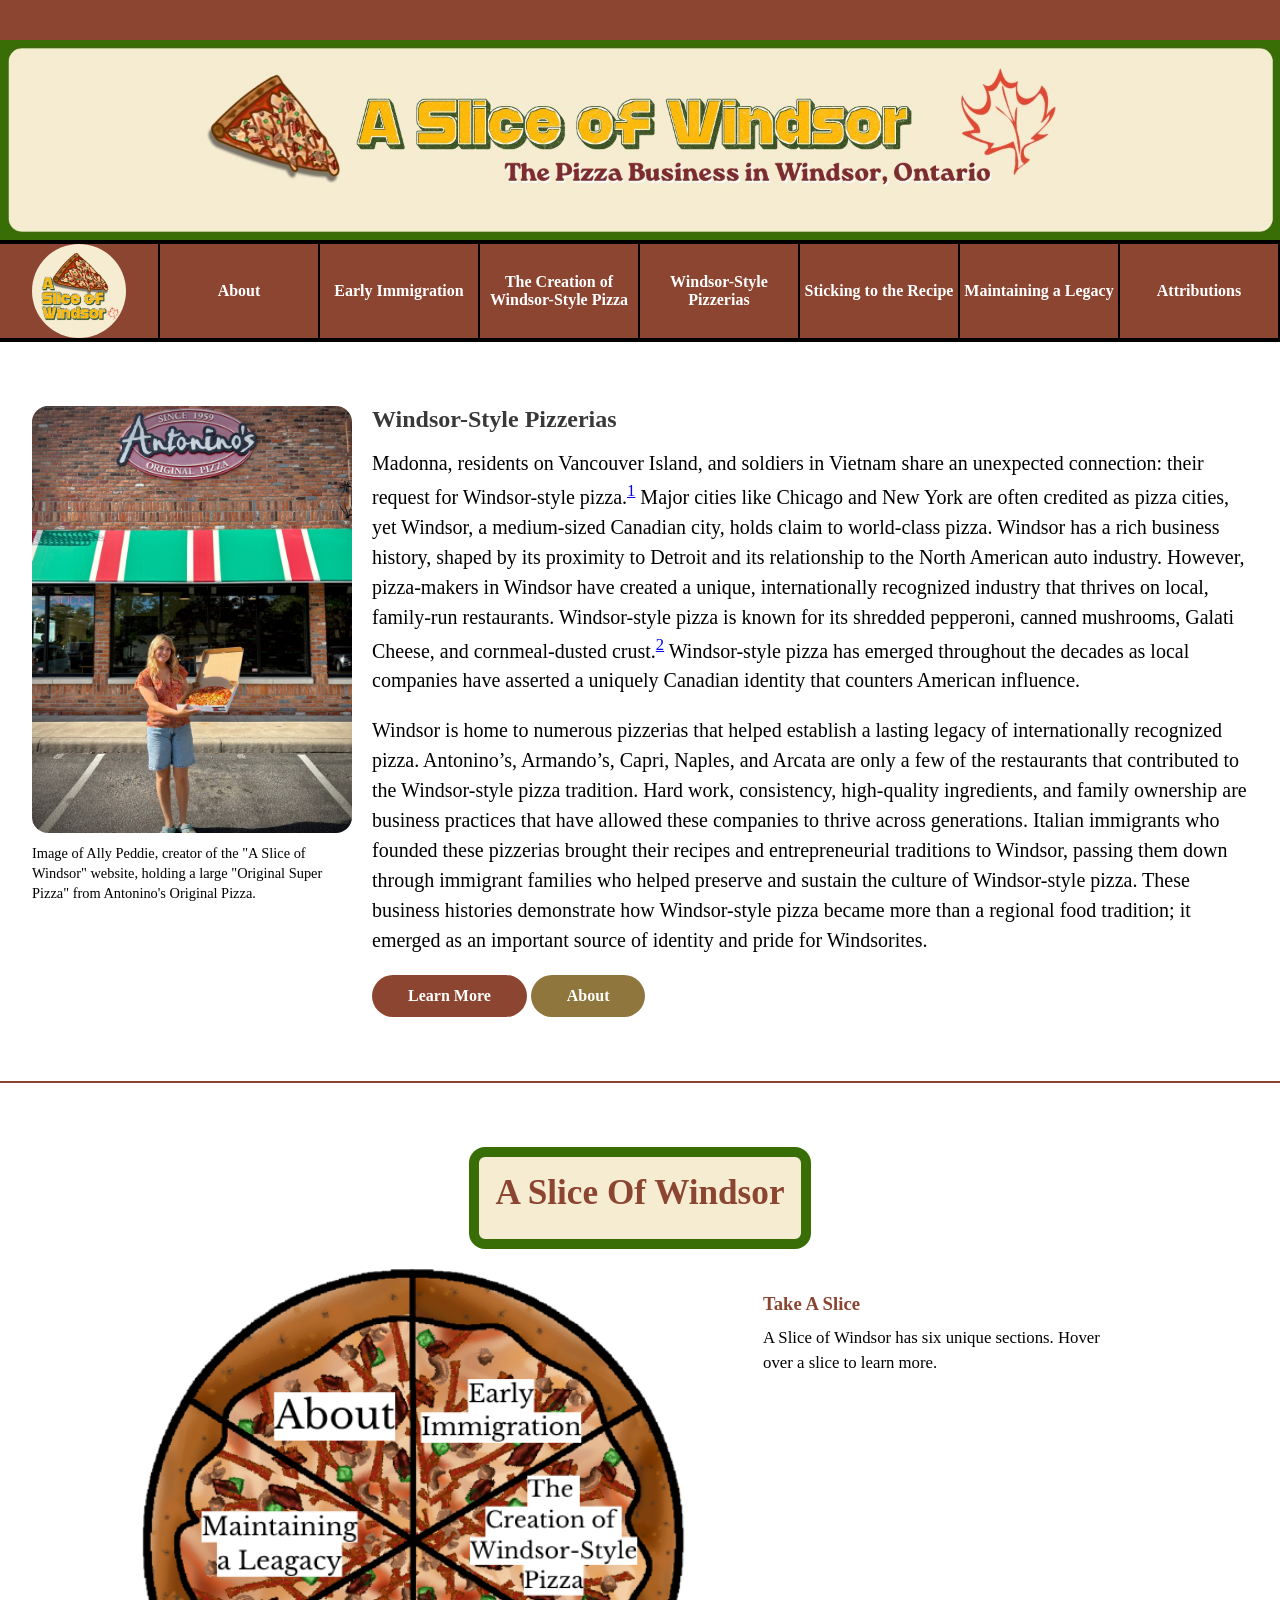
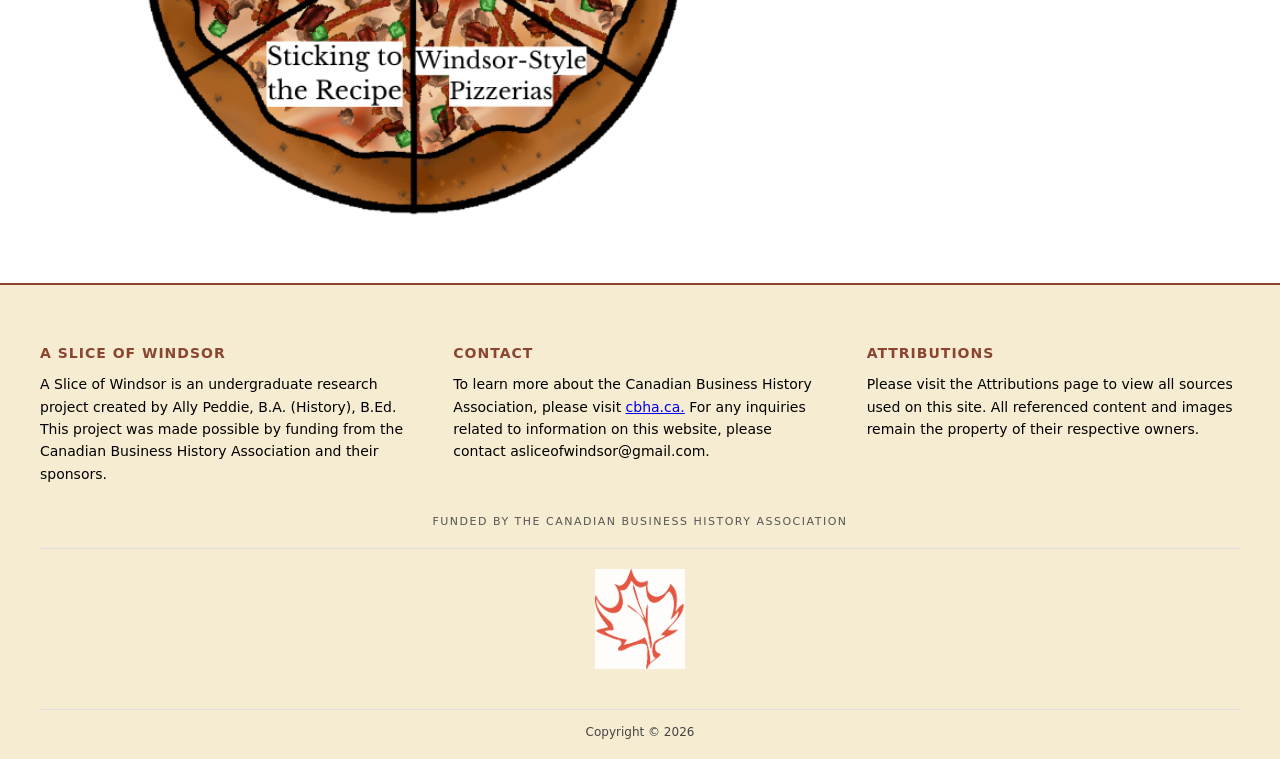
==== commit 49244ae4: "Replace CBHA.jpg with CBHA.png in footer" ====
--- a/index.html
+++ b/index.html
@@ -153,7 +153,7 @@
 
 <div class="footer-logos">
 
-    <img src="images/CBHA.jpg" alt="Canadian Business History Association logo" class="footer-logo">
+    <img src="images/CBHA.png" alt="Canadian Business History Association logo" class="footer-logo">
 
 
 </div>
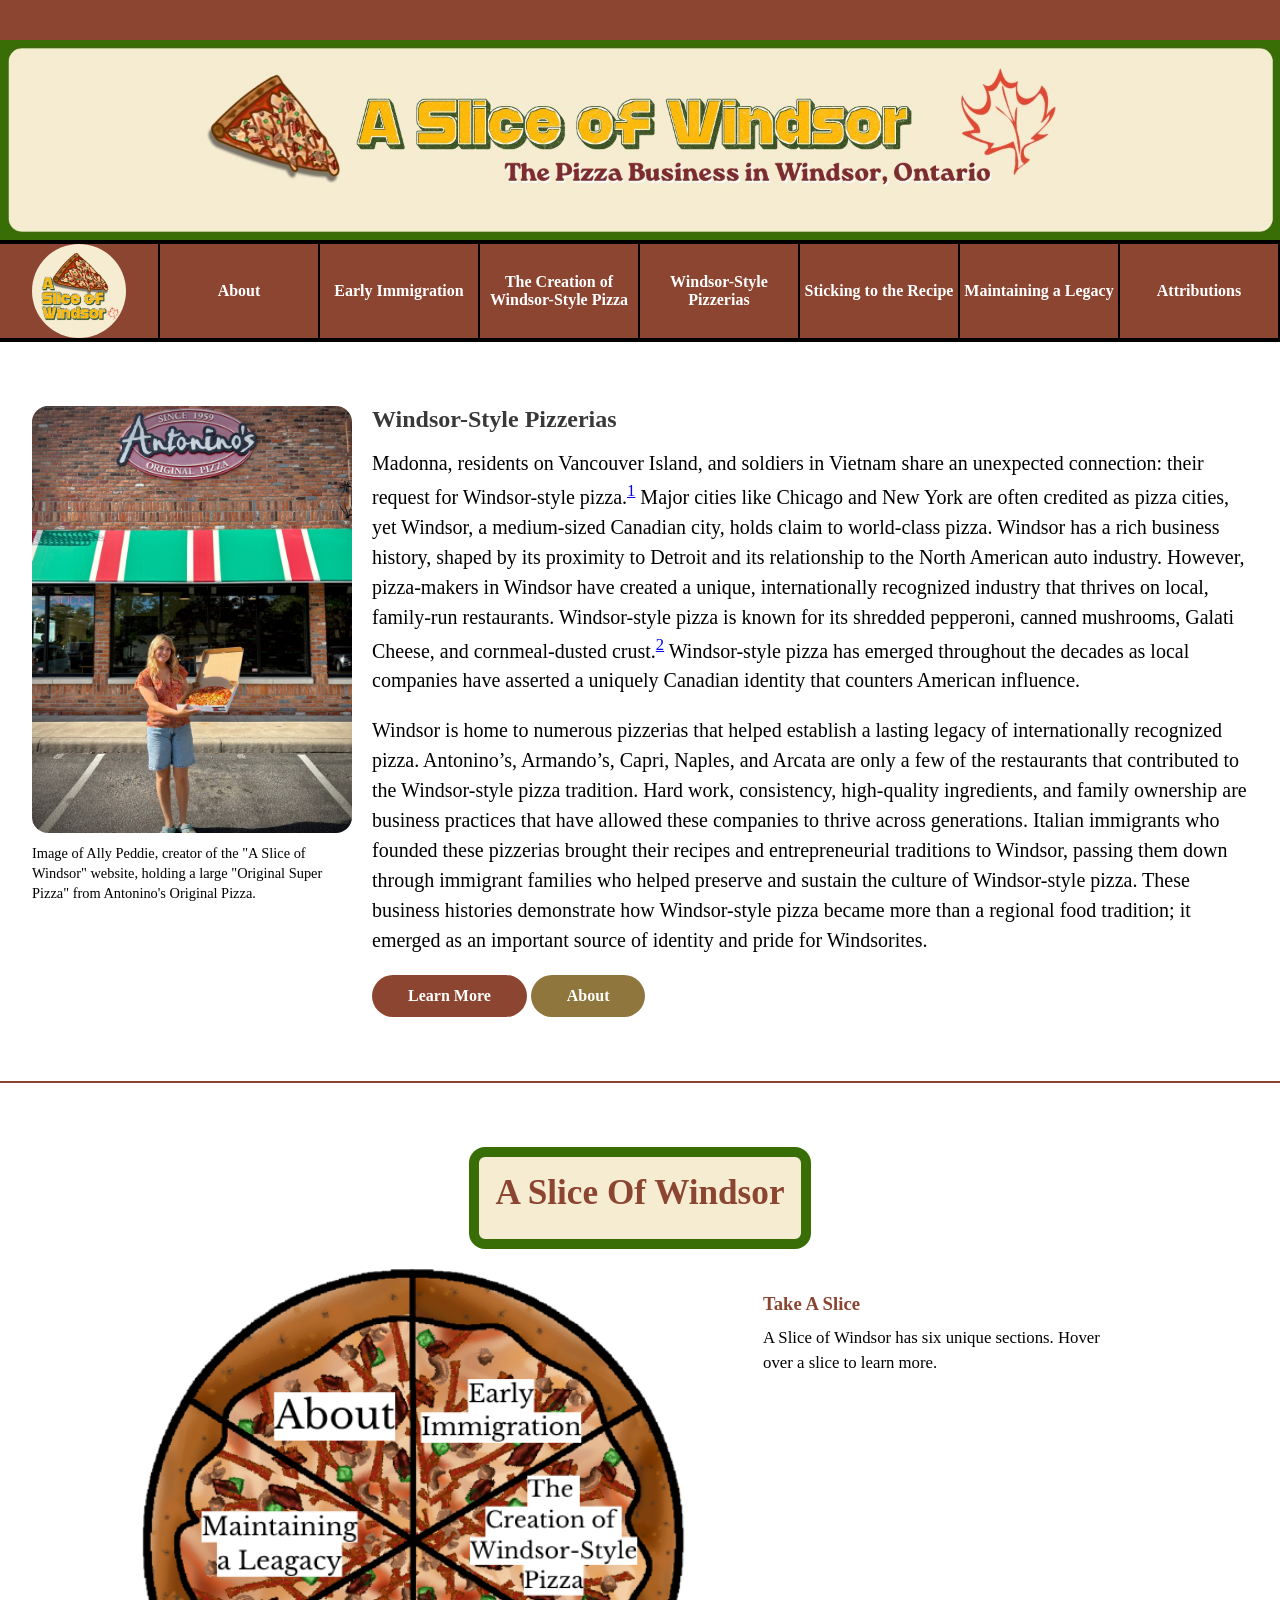
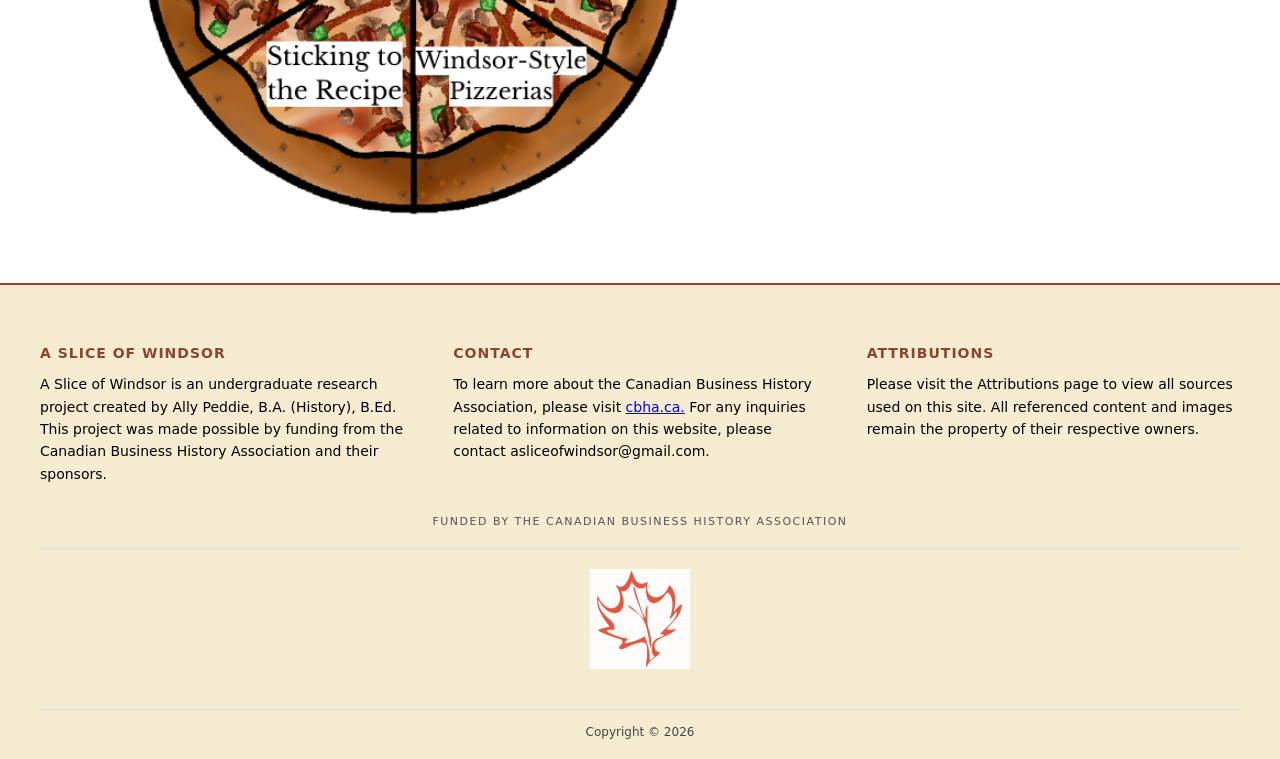
==== commit 8d092966: "Update logo image source to lowercase filename" ====
--- a/index.html
+++ b/index.html
@@ -153,7 +153,7 @@
 
 <div class="footer-logos">
 
-    <img src="images/CBHA.png" alt="Canadian Business History Association logo" class="footer-logo">
+    <img src="images/cbha.png" alt="Canadian Business History Association logo" class="footer-logo">
 
 
 </div>
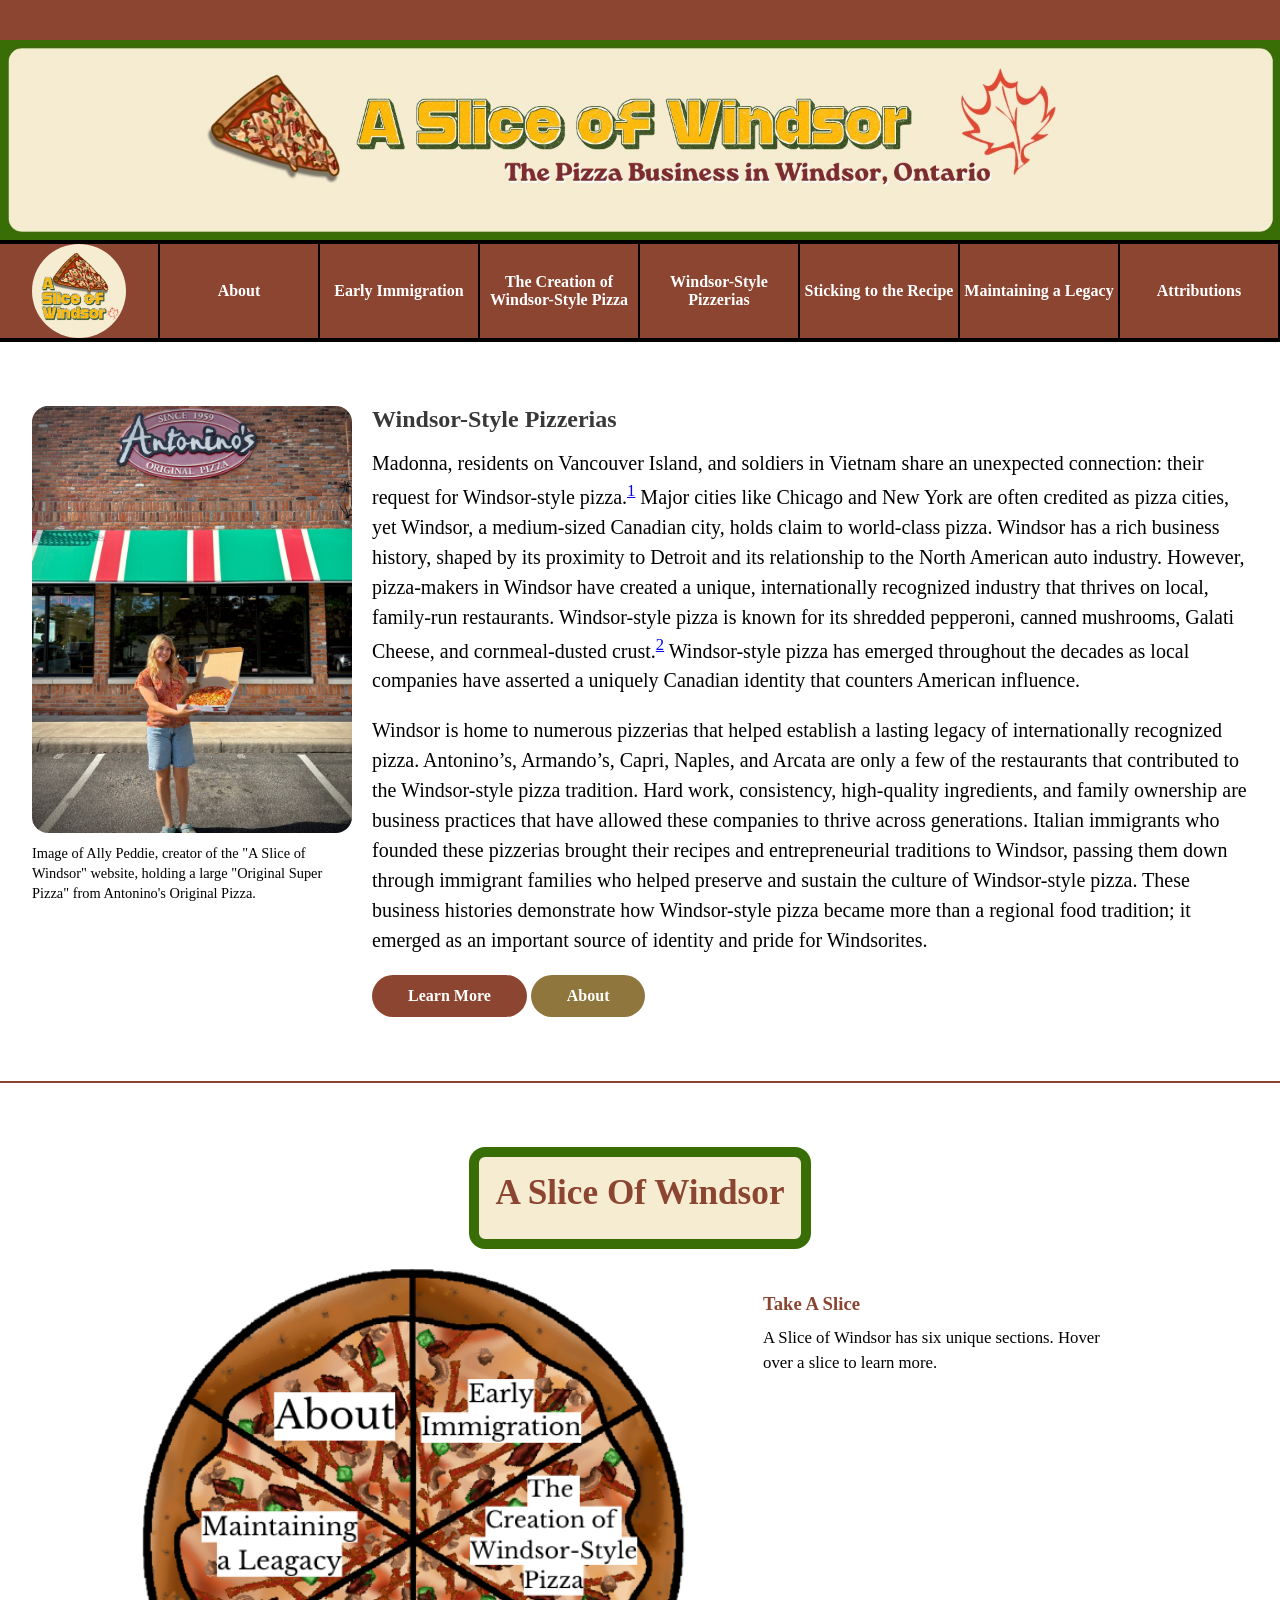
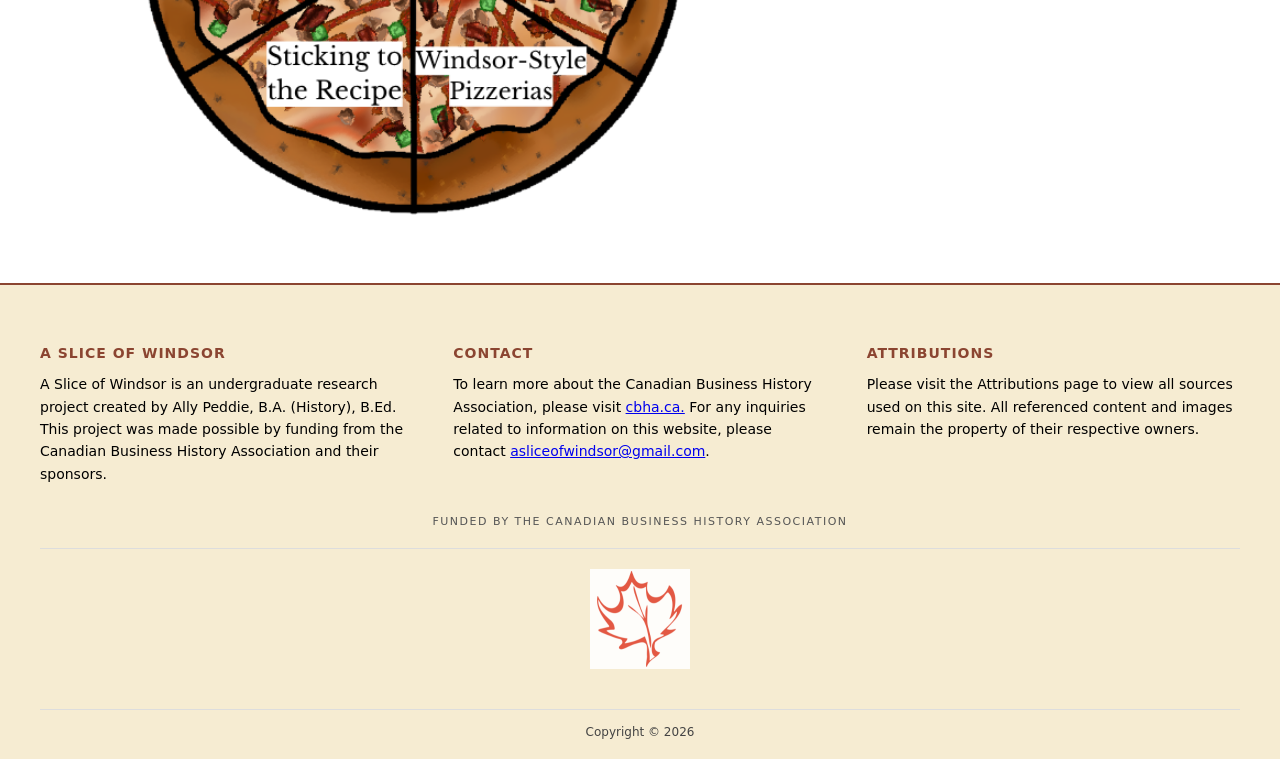
==== commit dd11913c: "Update contact email to be a mailto link" ====
--- a/index.html
+++ b/index.html
@@ -133,7 +133,7 @@
         <div class="footer-column">
             <h4>Contact</h4>
             <p>
-              To learn more about the Canadian Business History Association, please visit <a href="https://www.cbha.ca/"> cbha.ca.</a> For any inquiries related to information on this website, please contact asliceofwindsor@gmail.com. 
+              To learn more about the Canadian Business History Association, please visit <a href="https://www.cbha.ca/"> cbha.ca.</a> For any inquiries related to information on this website, please contact <a href="mailto:asliceofwindsor@gmail.com">asliceofwindsor@gmail.com</a>. 
             </p>
         </div>
         <!-- COLUMN 3 -->
